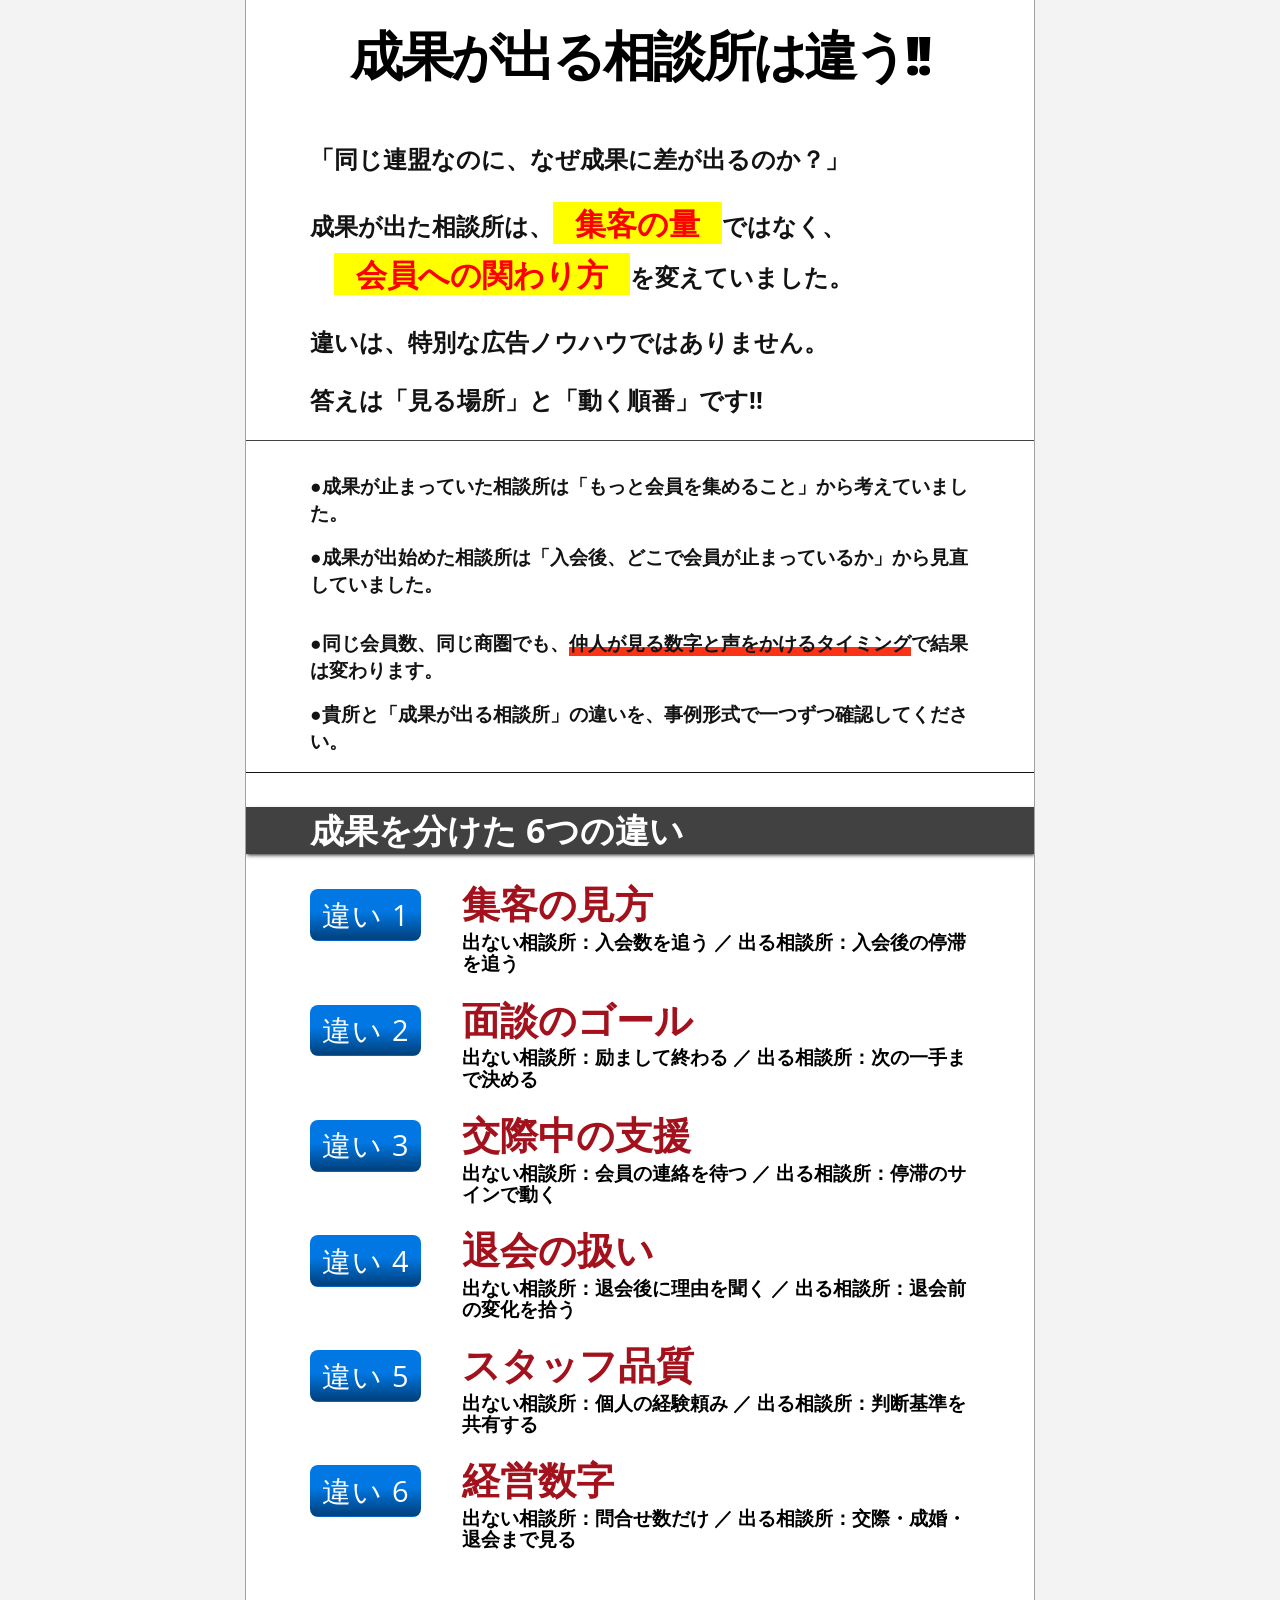
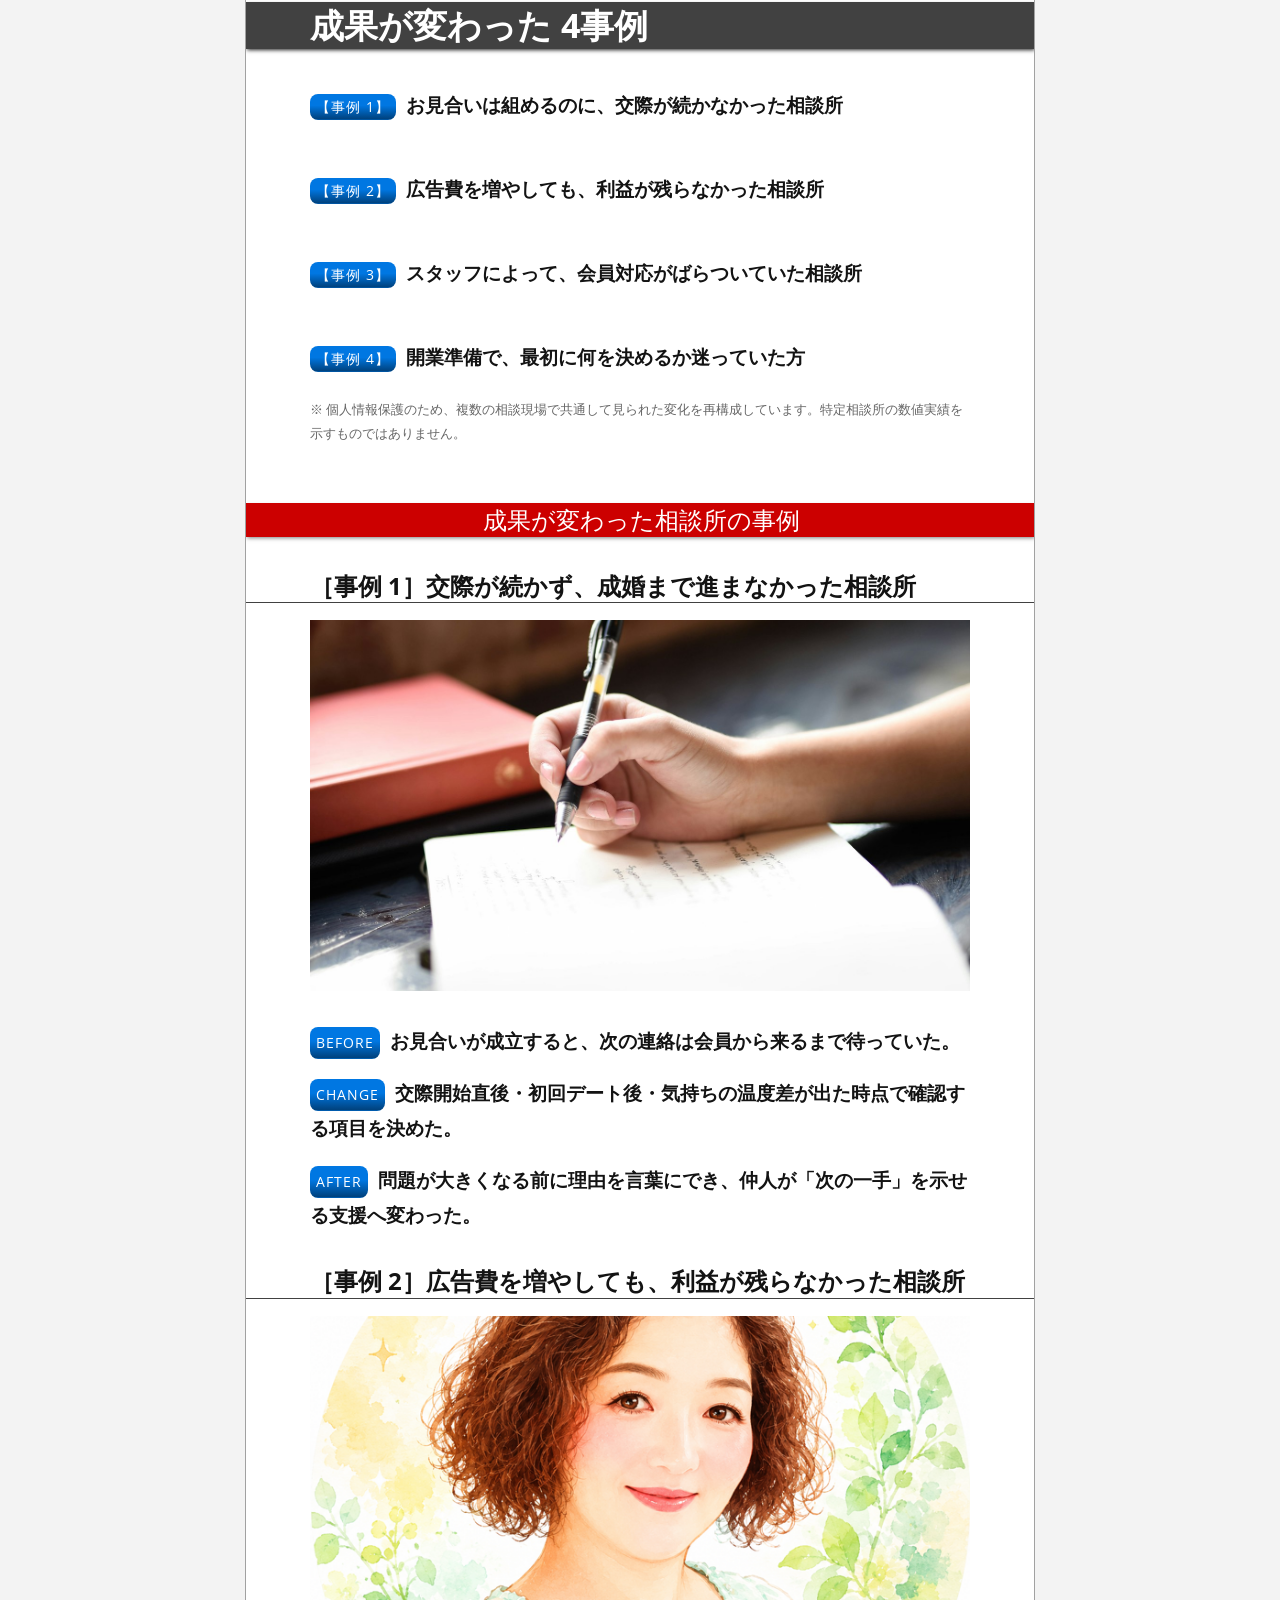
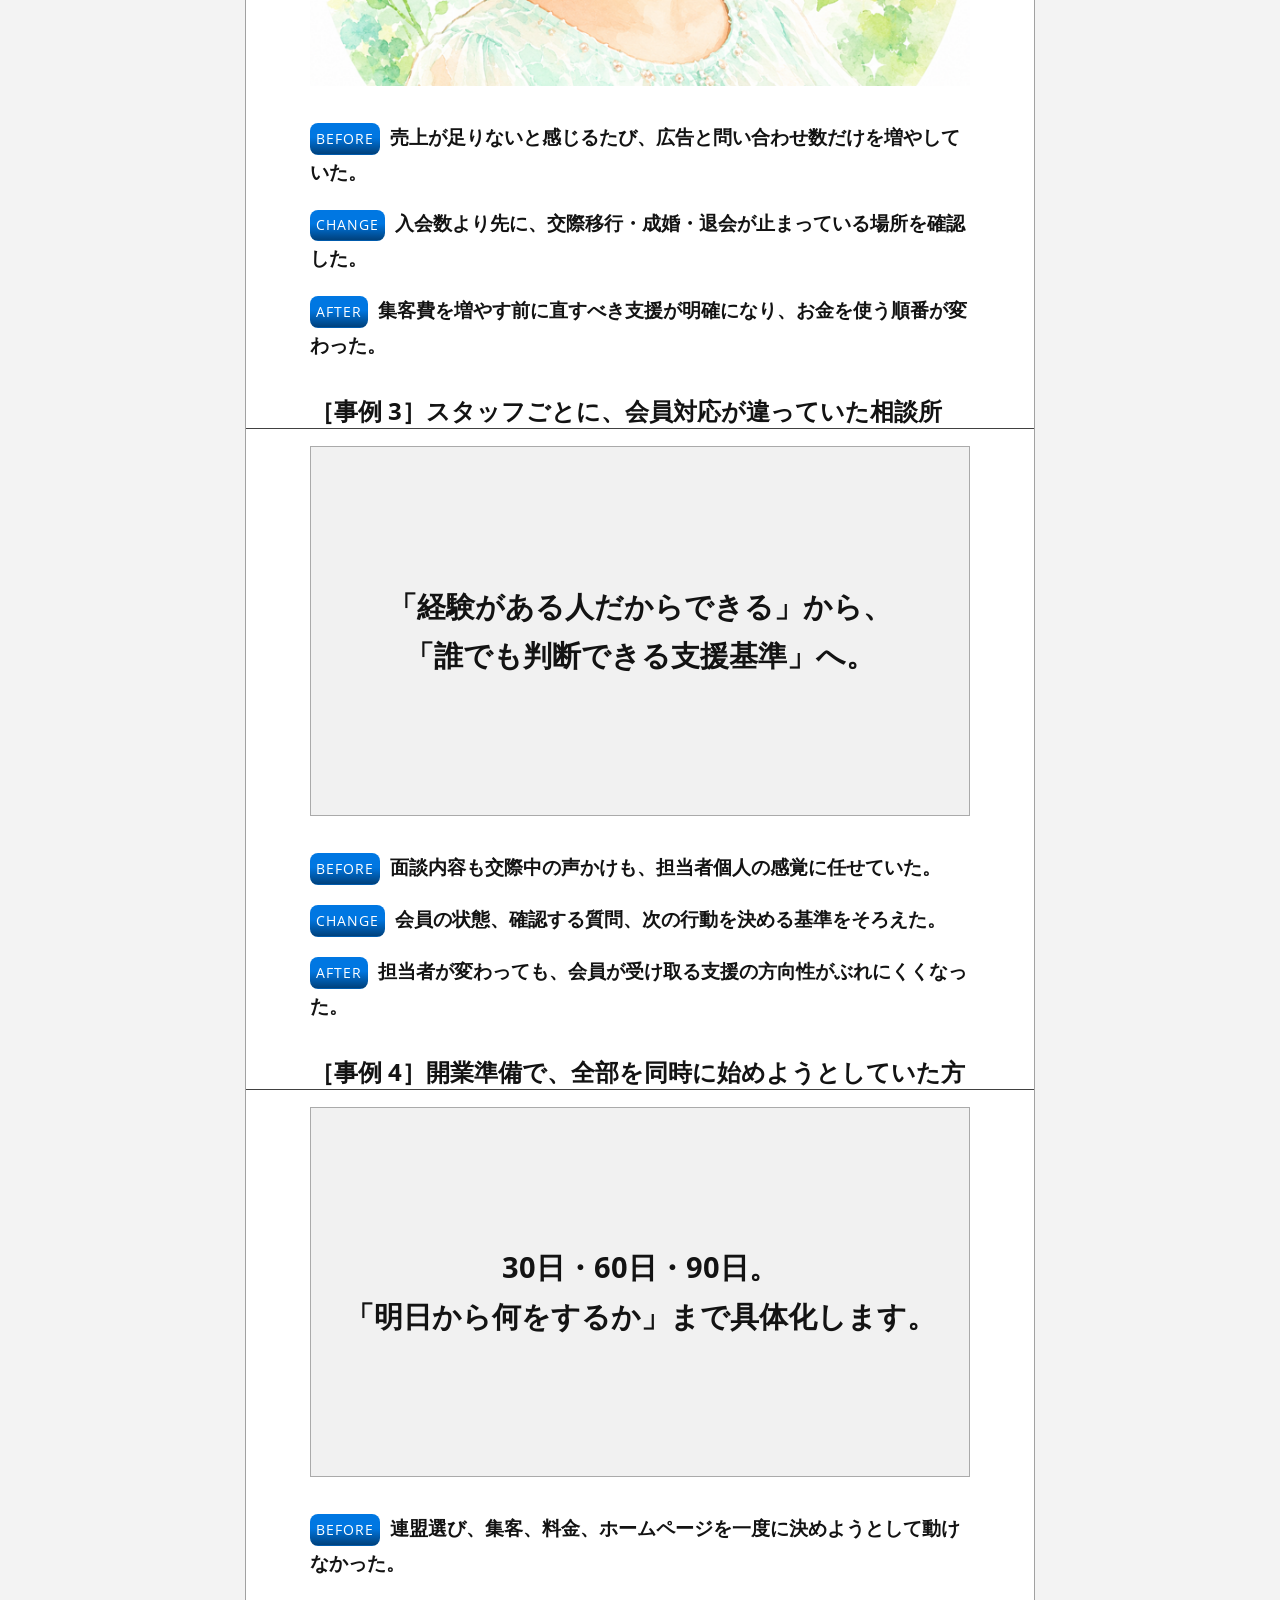
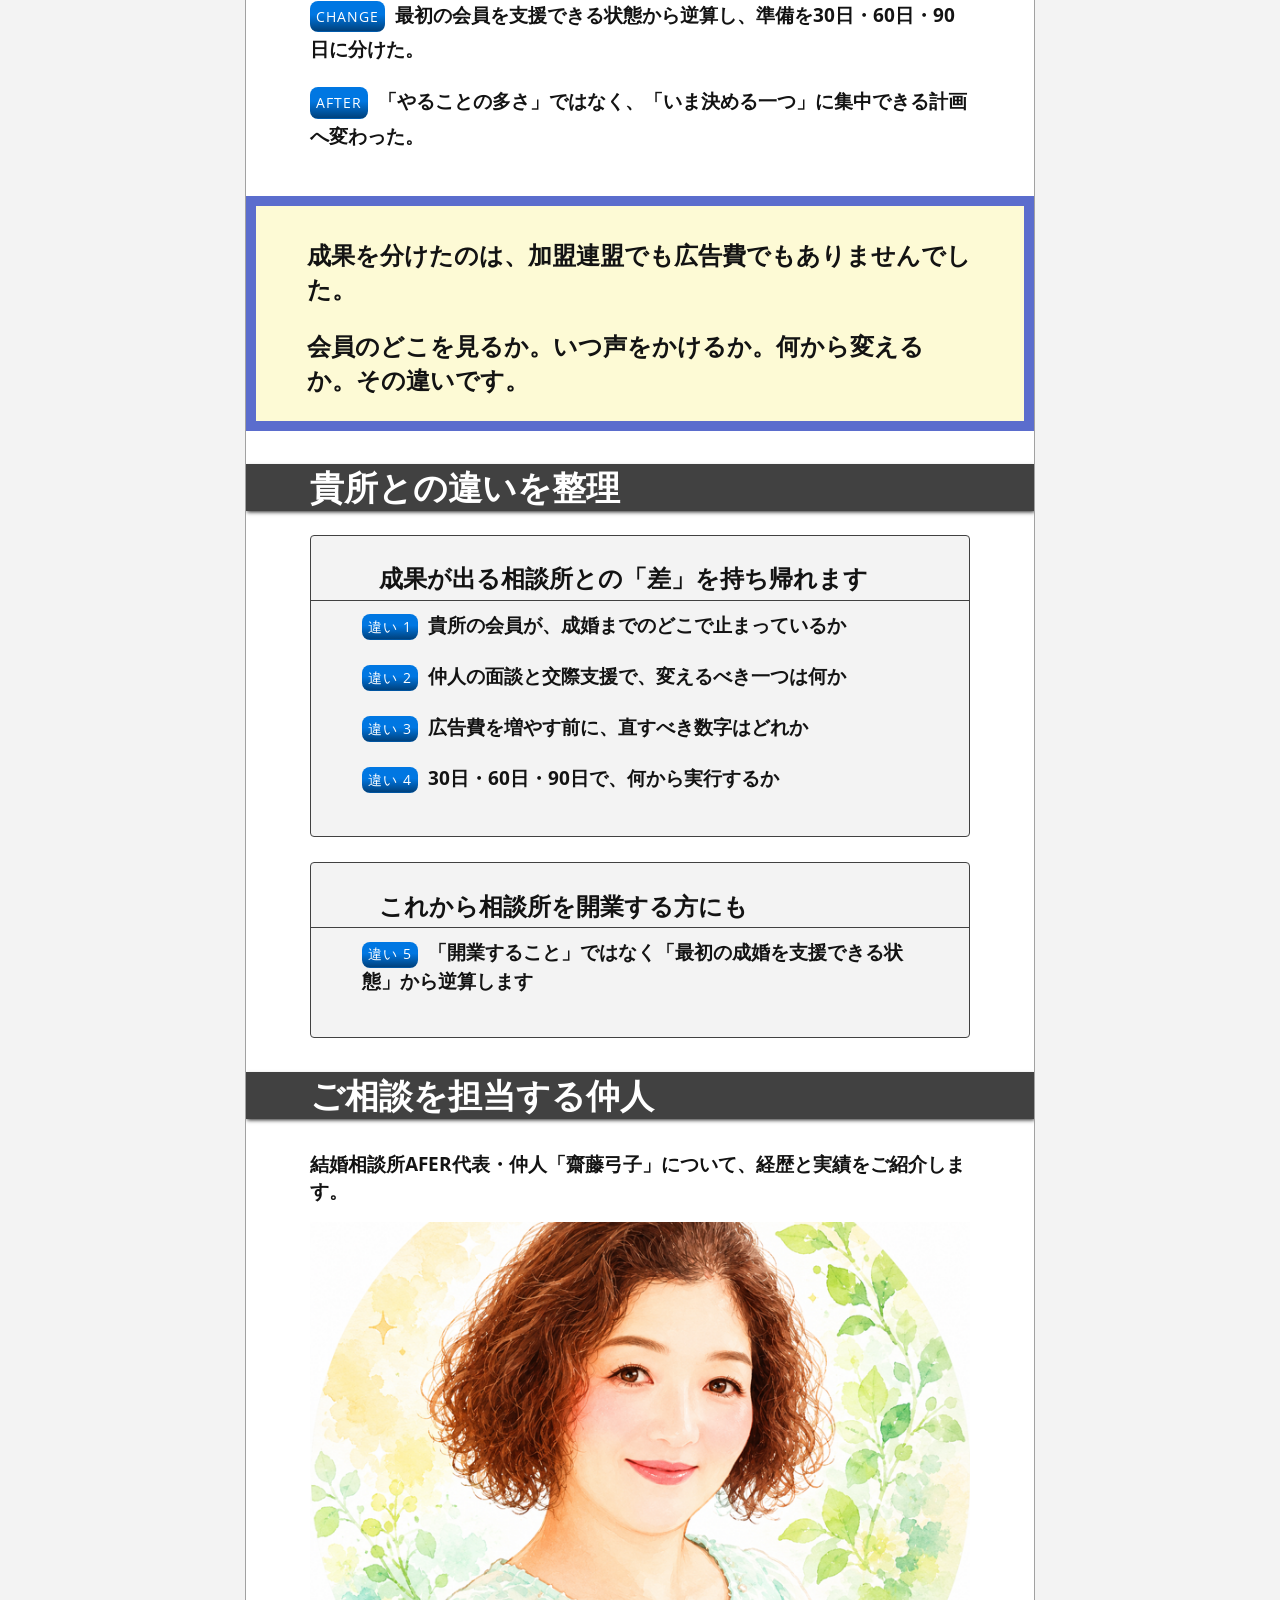
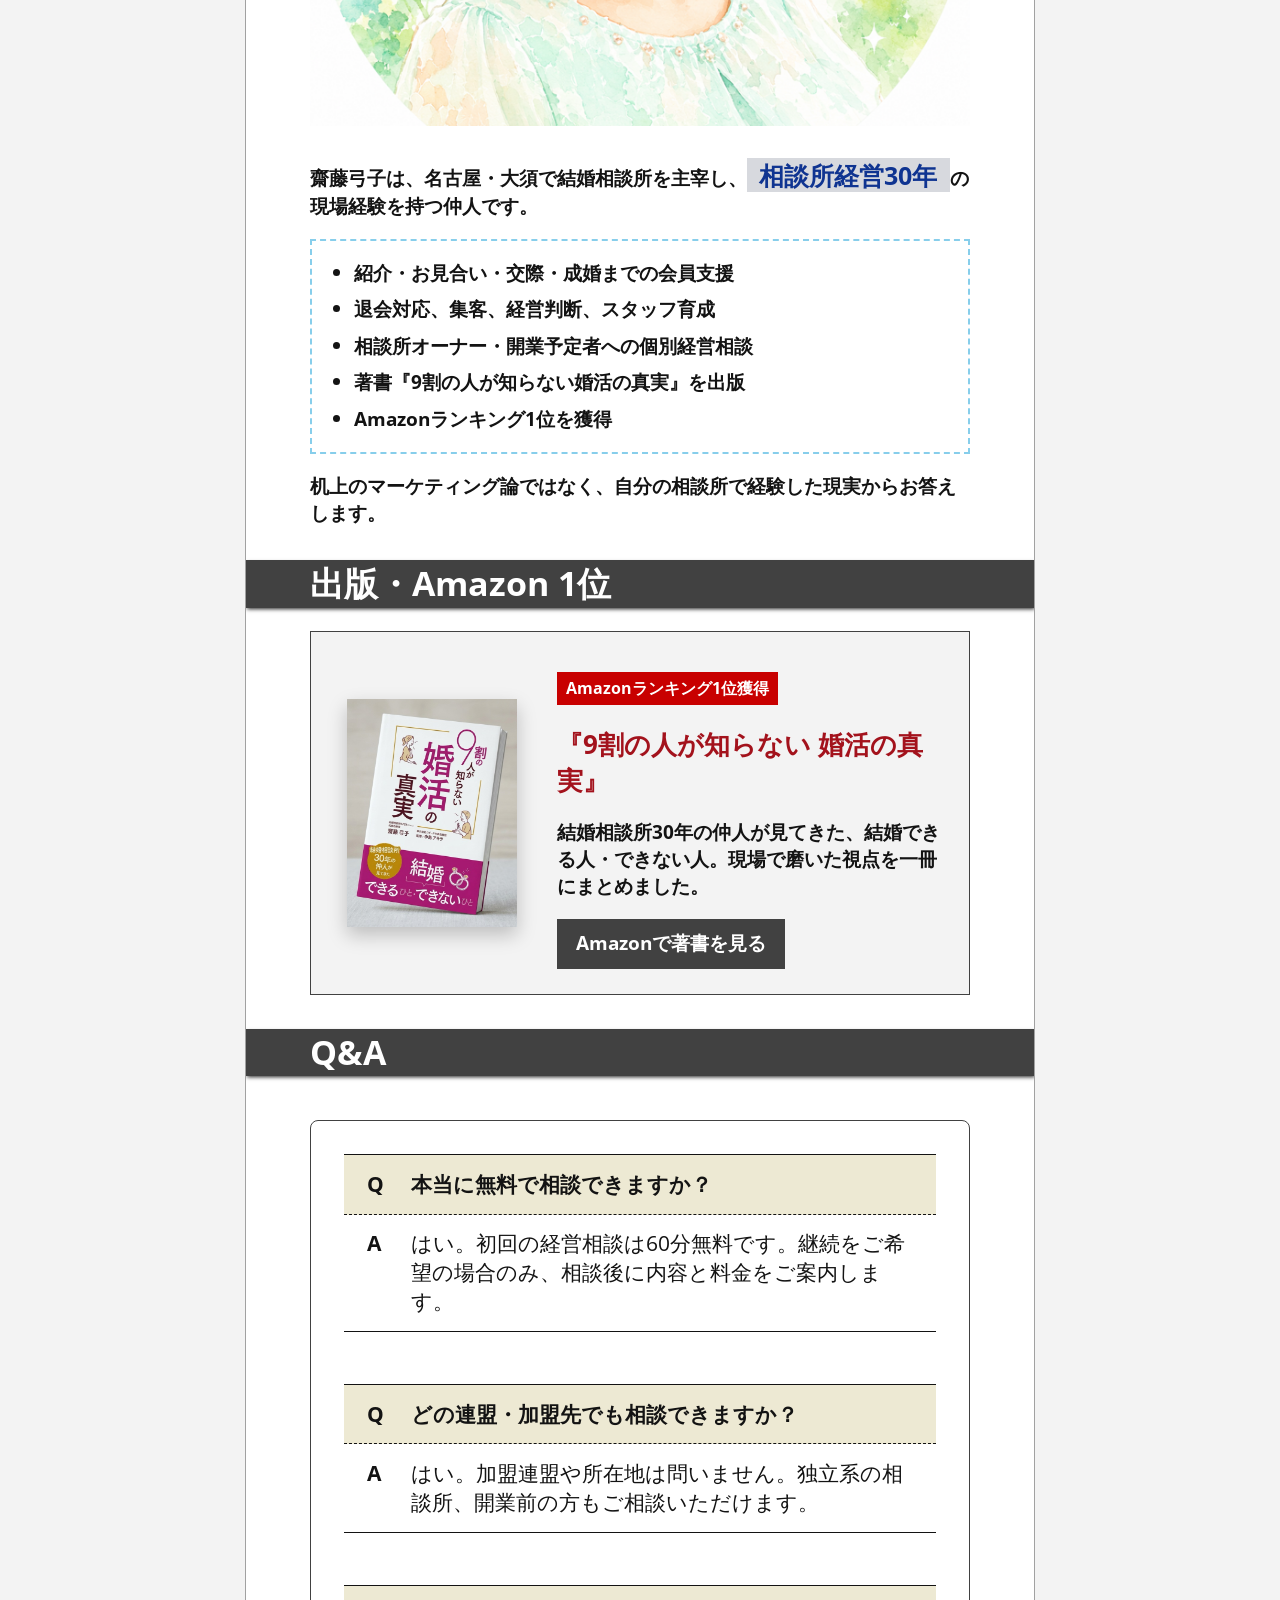
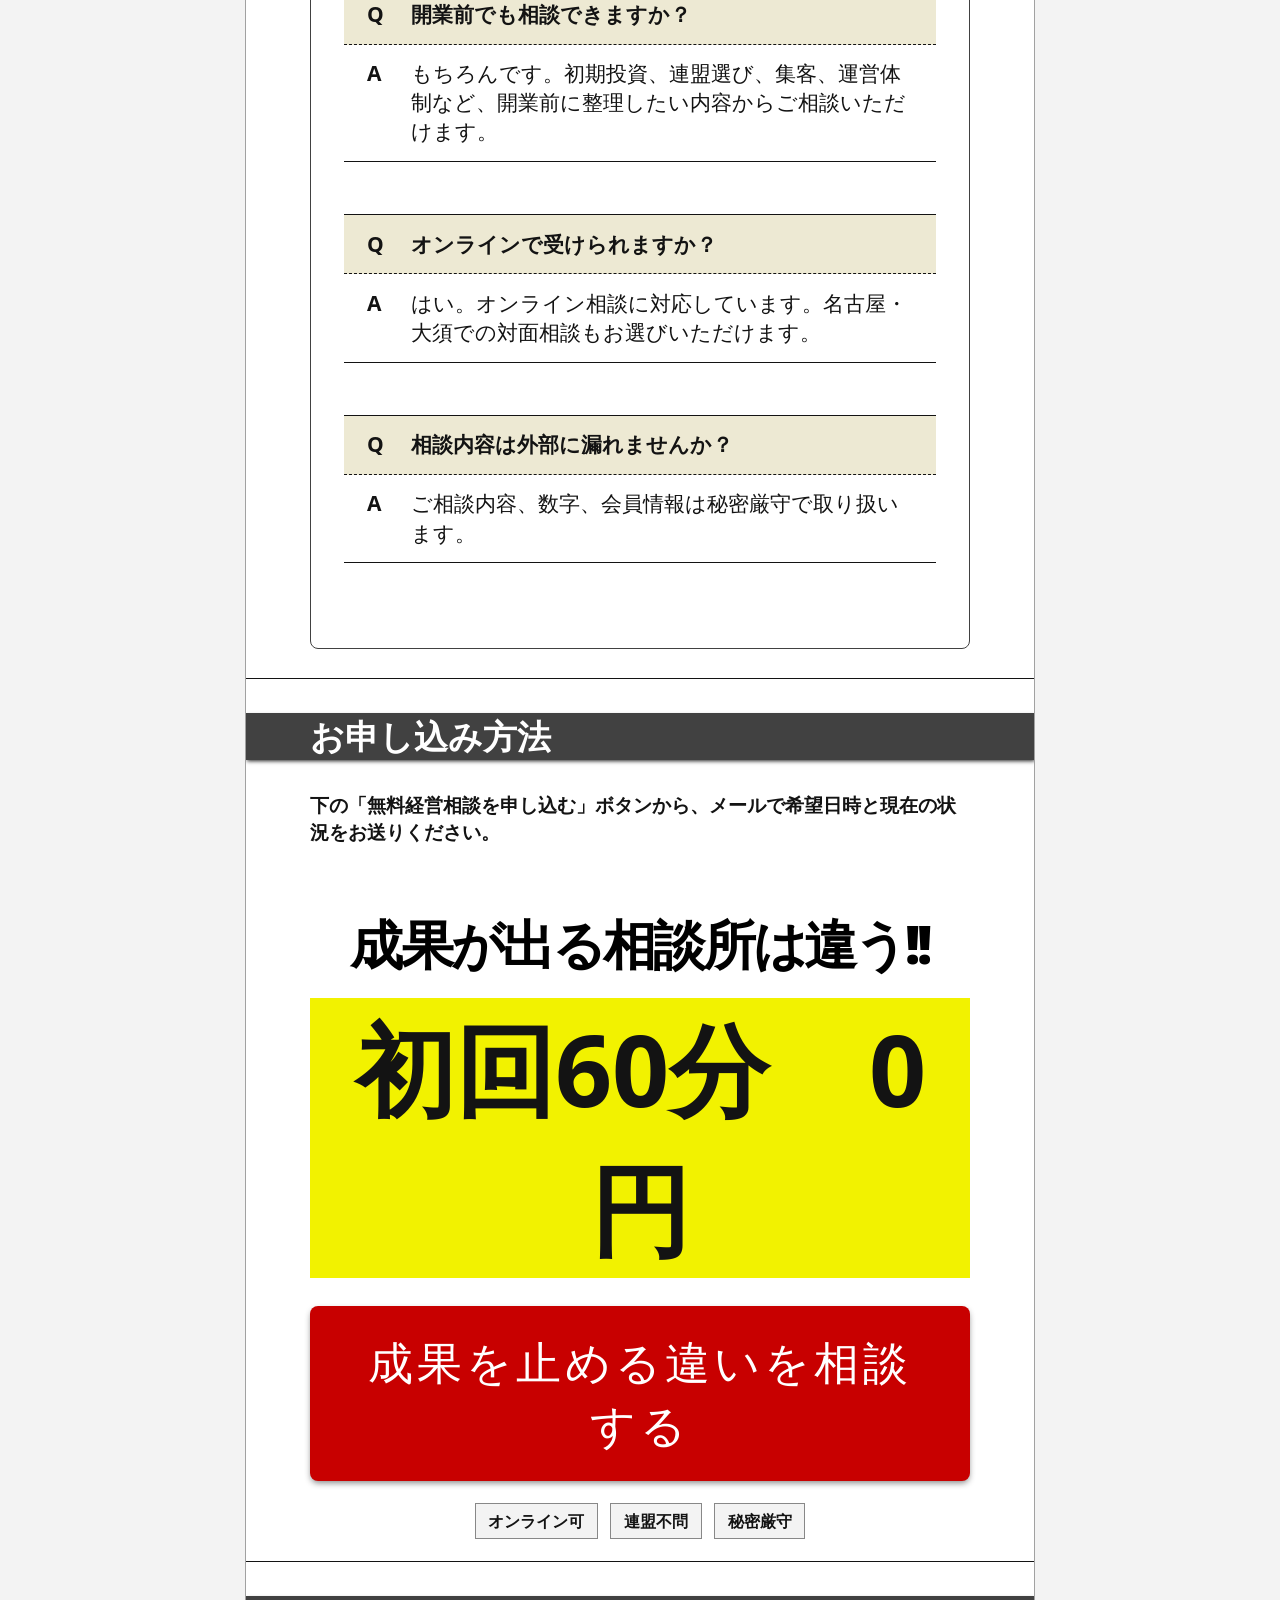
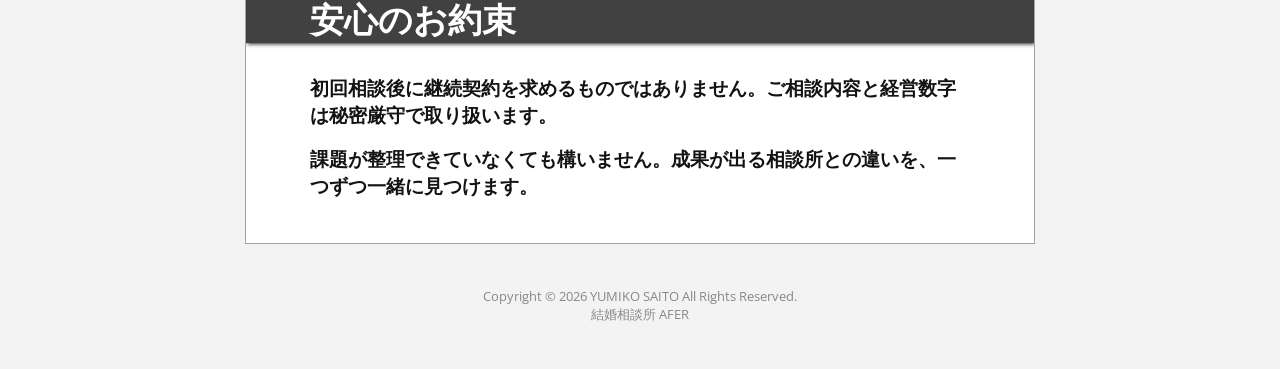
==== pattern-02-reference/index.html @ c2b9d817 "Publish Yumiko Saito LP comparison" ====
<!doctype html>
<html lang="ja">
<head>
  <meta charset="utf-8">
  <meta name="viewport" content="width=device-width,initial-scale=1">
  <meta name="robots" content="noindex,nofollow">
  <meta id="pageDescription" name="description" content="同じ連盟・同じ会員数でも、成果が出る相談所と出ない相談所は何が違うのか。相談所経営30年の仲人・齋藤弓子が、成果を分ける支援と経営の違いを60分で整理します。">
  <title>成果が出る相談所は何が違う？｜仲人 齋藤弓子 無料経営相談</title>
  <link rel="preconnect" href="https://fonts.googleapis.com">
  <link rel="preconnect" href="https://fonts.gstatic.com" crossorigin>
  <link href="https://fonts.googleapis.com/css2?family=Open+Sans:wght@400;600;700&amp;display=swap" rel="stylesheet">
  <link rel="stylesheet" href="styles.css?v=dragon-1">
</head>
<body class="frame sans-serif">
  <main class="body body-border width-790">
    <header class="topimage" aria-label="成果が出る相談所は違う">
      <span data-copy="banner">成果が出る相談所は違う!!</span>
    </header>

    <div class="wrapper">
      <h4 class="headline-block">
        <p data-copy="headline-1">「同じ連盟なのに、なぜ成果に差が出るのか？」</p>
        <p class="lh20" data-copy="headline-2">成果が出た相談所は、<span class="bbffff00 bai13">集客の量</span>ではなく、<br>　<span class="bbffff00 bai13">会員への関わり方</span>を変えていました。</p>
        <p data-copy="headline-3">違いは、特別な広告ノウハウではありません。</p>
        <p data-copy="headline-4">答えは「見る場所」と「動く順番」です!!</p>
      </h4>

      <h5 id="leadOne">
        <span>●成果が止まっていた相談所は「もっと会員を集めること」から考えていました。</span>
        <span>●成果が出始めた相談所は「入会後、どこで会員が止まっているか」から見直していました。</span>
      </h5>

      <h5 id="leadTwo">
        <span>●同じ会員数、同じ商圏でも、<emred>仲人が見る数字と声をかけるタイミング</emred>で結果は変わります。</span>
        <span>●貴所と「成果が出る相談所」の違いを、事例形式で一つずつ確認してください。</span>
      </h5>

      <hr>

      <h3 id="differenceTitle">成果を分けた 6つの違い</h3>

      <div class="otodo"><div class="kougi"><span class="hl-label">違い 1</span></div><div class="kougimei">集客の見方</div><div class="jikan">出ない相談所：入会数を追う ／ 出る相談所：入会後の停滞を追う</div></div>
      <div class="otodo"><div class="kougi"><span class="hl-label">違い 2</span></div><div class="kougimei">面談のゴール</div><div class="jikan">出ない相談所：励まして終わる ／ 出る相談所：次の一手まで決める</div></div>
      <div class="otodo"><div class="kougi"><span class="hl-label">違い 3</span></div><div class="kougimei">交際中の支援</div><div class="jikan">出ない相談所：会員の連絡を待つ ／ 出る相談所：停滞のサインで動く</div></div>
      <div class="otodo"><div class="kougi"><span class="hl-label">違い 4</span></div><div class="kougimei">退会の扱い</div><div class="jikan">出ない相談所：退会後に理由を聞く ／ 出る相談所：退会前の変化を拾う</div></div>
      <div class="otodo"><div class="kougi"><span class="hl-label">違い 5</span></div><div class="kougimei">スタッフ品質</div><div class="jikan">出ない相談所：個人の経験頼み ／ 出る相談所：判断基準を共有する</div></div>
      <div class="otodo"><div class="kougi"><span class="hl-label">違い 6</span></div><div class="kougimei">経営数字</div><div class="jikan">出ない相談所：問合せ数だけ ／ 出る相談所：交際・成婚・退会まで見る</div></div>

      <h3>成果が変わった 4事例</h3>
      <h5><span class="hl-label">【事例 1】</span>お見合いは組めるのに、交際が続かなかった相談所</h5>
      <h5><span class="hl-label">【事例 2】</span>広告費を増やしても、利益が残らなかった相談所</h5>
      <h5><span class="hl-label">【事例 3】</span>スタッフによって、会員対応がばらついていた相談所</h5>
      <h5><span class="hl-label">【事例 4】</span>開業準備で、最初に何を決めるか迷っていた方</h5>
      <p class="case-disclaimer">※ 個人情報保護のため、複数の相談現場で共通して見られた変化を再構成しています。特定相談所の数値実績を示すものではありません。</p>

      <br><br>
      <div class="sub fs-h4 bgc00">成果が変わった相談所の事例</div>

      <h4>［事例 1］交際が続かず、成婚まで進まなかった相談所</h4>
      <div class="c slide-frame"><img src="assets/note-writing.jpg" alt="成婚までの流れを整理するイメージ" width="764" height="429"></div>
      <h5 class="case-story"><span><span class="hl-label">BEFORE</span>お見合いが成立すると、次の連絡は会員から来るまで待っていた。</span><span><span class="hl-label">CHANGE</span>交際開始直後・初回デート後・気持ちの温度差が出た時点で確認する項目を決めた。</span><span><span class="hl-label">AFTER</span>問題が大きくなる前に理由を言葉にでき、仲人が「次の一手」を示せる支援へ変わった。</span></h5>

      <h4>［事例 2］広告費を増やしても、利益が残らなかった相談所</h4>
      <div class="c slide-frame"><img src="assets/yumiko-portrait.png" alt="仲人 齋藤弓子" width="764" height="429" loading="lazy"></div>
      <h5 class="case-story"><span><span class="hl-label">BEFORE</span>売上が足りないと感じるたび、広告と問い合わせ数だけを増やしていた。</span><span><span class="hl-label">CHANGE</span>入会数より先に、交際移行・成婚・退会が止まっている場所を確認した。</span><span><span class="hl-label">AFTER</span>集客費を増やす前に直すべき支援が明確になり、お金を使う順番が変わった。</span></h5>

      <h4>［事例 3］スタッフごとに、会員対応が違っていた相談所</h4>
      <div class="c slide-placeholder"><b>「経験がある人だからできる」から、<br>「誰でも判断できる支援基準」へ。</b></div>
      <h5 class="case-story"><span><span class="hl-label">BEFORE</span>面談内容も交際中の声かけも、担当者個人の感覚に任せていた。</span><span><span class="hl-label">CHANGE</span>会員の状態、確認する質問、次の行動を決める基準をそろえた。</span><span><span class="hl-label">AFTER</span>担当者が変わっても、会員が受け取る支援の方向性がぶれにくくなった。</span></h5>

      <h4>［事例 4］開業準備で、全部を同時に始めようとしていた方</h4>
      <div class="c slide-placeholder"><b>30日・60日・90日。<br>「明日から何をするか」まで具体化します。</b></div>
      <h5 class="case-story"><span><span class="hl-label">BEFORE</span>連盟選び、集客、料金、ホームページを一度に決めようとして動けなかった。</span><span><span class="hl-label">CHANGE</span>最初の会員を支援できる状態から逆算し、準備を30日・60日・90日に分けた。</span><span><span class="hl-label">AFTER</span>「やることの多さ」ではなく、「いま決める一つ」に集中できる計画へ変わった。</span></h5>
    </div>

    <div class="doudesu">
      <h4>
        <span data-copy="closing-1">成果を分けたのは、加盟連盟でも広告費でもありませんでした。</span>
        <span data-copy="closing-2">会員のどこを見るか。いつ声をかけるか。何から変えるか。その違いです。</span>
      </h4>
    </div>

    <div class="wrapper">
      <h3>貴所との違いを整理</h3>

      <div class="box">
        <h4>成果が出る相談所との「差」を持ち帰れます</h4>
        <h5><span><span class="hl-label">違い 1</span>貴所の会員が、成婚までのどこで止まっているか</span></h5>
        <h5><span><span class="hl-label">違い 2</span>仲人の面談と交際支援で、変えるべき一つは何か</span></h5>
        <h5><span><span class="hl-label">違い 3</span>広告費を増やす前に、直すべき数字はどれか</span></h5>
        <h5><span><span class="hl-label">違い 4</span>30日・60日・90日で、何から実行するか</span></h5>
      </div>

      <div class="box">
        <h4>これから相談所を開業する方にも</h4>
        <h5><span><span class="hl-label">違い 5</span>「開業すること」ではなく「最初の成婚を支援できる状態」から逆算します</span></h5>
      </div>

      <h3>ご相談を担当する仲人</h3>
      <h5>
        <span>結婚相談所AFER代表・仲人「齋藤弓子」について、経歴と実績をご紹介します。</span>
      </h5>

      <div class="c profile-media"><img src="assets/yumiko-portrait.png" alt="結婚相談所AFER代表 仲人 齋藤弓子" width="841" height="642" loading="lazy"></div>

      <h5>
        <span>齋藤弓子は、名古屋・大須で結婚相談所を主宰し、<span class="bb0f3491 bai13">相談所経営30年</span>の現場経験を持つ仲人です。</span>
        <ul class="koushiwaku">
          <li>紹介・お見合い・交際・成婚までの会員支援</li>
          <li>退会対応、集客、経営判断、スタッフ育成</li>
          <li>相談所オーナー・開業予定者への個別経営相談</li>
          <li>著書『9割の人が知らない婚活の真実』を出版</li>
          <li>Amazonランキング1位を獲得</li>
        </ul>
        <span>机上のマーケティング論ではなく、自分の相談所で経験した現実からお答えします。</span>
      </h5>

      <h3>出版・Amazon 1位</h3>
      <div class="publication">
        <img src="assets/book-cover.jpg" alt="9割の人が知らない婚活の真実 書影" width="567" height="760" loading="lazy">
        <h5>
          <span class="publication-rank">Amazonランキング1位獲得</span>
          <b>『9割の人が知らない 婚活の真実』</b>
          <span>結婚相談所30年の仲人が見てきた、結婚できる人・できない人。現場で磨いた視点を一冊にまとめました。</span>
          <a href="https://amzn.asia/d/01sySedo" target="_blank" rel="noopener noreferrer">Amazonで著書を見る</a>
        </h5>
      </div>

      <h3>Q&amp;A</h3>
      <div class="qa bai13">
        <dl>
          <dt>本当に無料で相談できますか？</dt>
          <dd>はい。初回の経営相談は60分無料です。継続をご希望の場合のみ、相談後に内容と料金をご案内します。</dd>
          <dt>どの連盟・加盟先でも相談できますか？</dt>
          <dd>はい。加盟連盟や所在地は問いません。独立系の相談所、開業前の方もご相談いただけます。</dd>
          <dt>開業前でも相談できますか？</dt>
          <dd>もちろんです。初期投資、連盟選び、集客、運営体制など、開業前に整理したい内容からご相談いただけます。</dd>
          <dt>オンラインで受けられますか？</dt>
          <dd>はい。オンライン相談に対応しています。名古屋・大須での対面相談もお選びいただけます。</dd>
          <dt>相談内容は外部に漏れませんか？</dt>
          <dd>ご相談内容、数字、会員情報は秘密厳守で取り扱います。</dd>
        </dl>
      </div>

      <hr>
      <h3>お申し込み方法</h3>
      <h5><span>下の「無料経営相談を申し込む」ボタンから、メールで希望日時と現在の状況をお送りください。</span></h5>
    </div>

    <header class="topimage repeat" aria-hidden="true"><span data-copy="banner">成果が出る相談所は違う!!</span></header>

    <div class="wrapper application-area">
      <h1><span class="nedan">初回60分　0円</span></h1>
      <div class="subscribe-btn bound-animate">
        <a id="mainCta" href="mailto:t3.5ty6@gmail.com?subject=%E3%80%90%E7%84%A1%E6%96%99%E7%B5%8C%E5%96%B6%E7%9B%B8%E8%AB%87%E3%80%91%E7%94%B3%E3%81%97%E8%BE%BC%E3%81%BF">成果を止める違いを相談する</a>
      </div>
      <div class="c trust-row"><span>オンライン可</span><span>連盟不問</span><span>秘密厳守</span></div>
      <hr>
      <h3>安心のお約束</h3>
      <h5>
        <span>初回相談後に継続契約を求めるものではありません。ご相談内容と経営数字は秘密厳守で取り扱います。</span>
        <span>課題が整理できていなくても構いません。成果が出る相談所との違いを、一つずつ一緒に見つけます。</span>
      </h5>
    </div>
  </main>

  <footer class="footer">
    <span>Copyright © <span id="year"></span> YUMIKO SAITO All Rights Reserved.</span><br>
    <span>結婚相談所 AFER</span>
  </footer>
  <script src="script.js?v=angles-2"></script>
</body>
</html>
---- pattern-02-reference/styles.css ----
*{box-sizing:border-box}html{scroll-behavior:smooth}body{margin:0;color:#131313;background:#f3f3f3;font-family:Avenir,"Open Sans","Helvetica Neue",Helvetica,Arial,Verdana,Roboto,"Yu Gothic",YuGothic,Meiryo,sans-serif;line-height:1.4;-webkit-font-smoothing:antialiased}img{max-width:100%;height:auto;display:block}a{color:inherit;text-decoration:none}.c{text-align:center}.frame .body{background:#fff}.body{width:100%;margin:0 auto 1.6em;padding:0;line-height:1.4}.body-border{border:solid #a1a1a1;border-width:0 1px 1px}.wrapper{overflow:hidden;margin-bottom:1.6em;padding:0}.wrapper .wrapper{margin-top:1.6em;padding-top:1.6em}
.topimage{width:100%;aspect-ratio:790/110;display:grid;place-items:center;overflow:hidden;background:#fff}.topimage span{display:block;color:#000;font-size:clamp(24px,4.15vw,60px);font-weight:800;line-height:1;letter-spacing:-.055em;white-space:nowrap}.topimage.repeat{margin-top:10px}
h1{font-size:2.5em;margin:0 0 .7em}h2{font-size:2.1em;margin-bottom:.7em;color:#a3121c}h3{font-size:1.8em;line-height:1.4;margin:1em 0 .7em;padding:0 .5em;color:#fff;background:#414141;box-shadow:0 2px 4px -1px #222}h4{font-size:1.3em;margin:1.33em 0 .7em;padding:0 .8em;border-bottom:1px solid #414141}h5{font-size:1.15em;margin:1.67em 0 .7em}h5>span{display:block;margin:.9em 0}.sub{font-size:2.5em;margin-bottom:.7em;text-align:center}.fs-h4{font-size:1.3em}.bgc00{padding:0 .7em;color:#fff;background:#c00;box-shadow:0 2px 4px -1px rgba(0,0,0,.5)}hr{height:1px;border:0;border-bottom:1px solid #131313}.body hr{width:110%;margin-left:-5%}strong{font-weight:bold;color:#a3121c}em{background:linear-gradient(to bottom,transparent 55%,#ff6 45%);font-style:normal}emred{background:linear-gradient(to bottom,transparent 65%,#fa3316 65%);font-style:normal}
.headline-block>p{display:block}.bbffff00{padding:0 .7em;color:#f00;background:#ff0}.bb0f3491{padding:0 .5em;color:#0f3491;background:#d7d9de}.bai13{font-size:1.3em}.lh20{line-height:2em}
.hl-label{font-size:.75em;font-weight:400;display:inline-block;margin-right:.7em;padding:.2em .4em;user-select:none;letter-spacing:1px;color:#fff;border-radius:8px;background:linear-gradient(to bottom,#0077e2 44%,#00417c 97%,#0077e2 100%)}
.otodo{font-size:2.4em;color:#a3121c;font-weight:bold;border:0;display:grid;grid-template-columns:23% 1fr}.kougi{grid-column:1;grid-row:1/3;margin-top:.2em}.kougimei{grid-column:2;grid-row:1}.jikan{font-size:.5em;color:#000;line-height:1.1;grid-column:2;grid-row:2;margin-bottom:1em}
.slide-frame,.slide-placeholder{width:100%;aspect-ratio:764/429;margin-bottom:2.1em;overflow:hidden;background:#ededed}.slide-frame img{width:100%;height:100%;object-fit:cover}.slide-frame.contain img{padding:24px;object-fit:contain;background:#f2f2f2}.slide-placeholder{padding:30px;display:grid;place-items:center;border:1px solid #aaa;background:#f1f1f1}.slide-placeholder b{font-size:1.8em;line-height:1.7}.doudesu{overflow:hidden;width:100%;margin-bottom:0;padding:0 2em;background:#fdfad5;border:solid #5b6dcd 10px}.doudesu h4{border-bottom:0}.doudesu h4 span{display:block;margin:1em 0}
.case-story{line-height:1.8}.case-disclaimer{color:#666;font-size:.82em;line-height:1.8}
.box{overflow:hidden;margin-bottom:1.6em;padding:1.6em;border:1px solid #414141;border-radius:4px;background:#f3f3f3}.box h4{width:calc(100% + 44px);margin:0 0 -.5em -22px;padding:0 38px .2em}.box h5{margin-top:1.2em}.profile-media{width:100%;aspect-ratio:841/642;overflow:hidden}.profile-media img{width:100%;height:100%;object-fit:cover}.koushiwaku{padding:1em 1em 1em 2.2em;border:2px skyblue dashed}.koushiwaku li+li{margin-top:.5em}
.publication{padding:1.6em;display:grid;grid-template-columns:190px 1fr;gap:30px;align-items:center;border:1px solid #414141;background:#f3f3f3}.publication>img{width:170px;margin:auto;box-shadow:0 8px 18px rgba(0,0,0,.22)}.publication h5{margin:0}.publication h5>*{display:block}.publication-rank{width:max-content;padding:.35em .6em;color:#fff;background:#c80000;font-size:.82em;font-weight:700}.publication b{margin:.8em 0;font-size:1.35em;color:#a3121c}.publication a{width:max-content;margin-top:1em;padding:.6em 1em;color:#fff;background:#414141;font-weight:700}
.qa{overflow:hidden}.qa dl{padding:1.6em;border:1px solid #414141;border-radius:8px}.qa dt{font-weight:bold;position:relative;padding:.7em 1em .7em 3.2em;border-top:1px solid;border-bottom:1px dashed;background:#ede9d3}.qa dt:before{font-weight:bold;position:absolute;left:1.1em;content:"Q"}.qa dd{position:relative;margin:0 0 2.5em;padding:.7em 1em .7em 3.2em;border-bottom:1px solid}.qa dd:before{font-weight:bold;position:absolute;left:1.1em;content:"A"}
.nedan{display:block;margin:0;font-size:2.5em;background:#f2f200;text-align:center}.subscribe-btn{font-size:2.4em;margin-bottom:.5em;text-align:center;letter-spacing:4px;color:#fff;border-radius:8px;background:#c80000;box-shadow:0 3px 6px -1px #888}.subscribe-btn a{display:block;padding:.55em .89em}.trust-row{display:flex;justify-content:center;gap:12px;margin:1.4em 0}.trust-row span{padding:.35em .8em;border:1px solid #888;background:#f3f3f3;font-weight:700}.footer{padding:1.5em 0 3.5em;color:#888;background:#f3f3f3;text-align:center;font-size:.8em}
@media screen and (min-width:760px){.body.width-790{width:790px;padding:0}.body.width-790 .wrapper{padding:0 4em}.body.width-790 h3{font-size:2.1em;width:790px;margin-left:-64px;padding:0 64px}.body.width-790 h4,.body.width-790 .fs-h4{font-size:1.5em}.body.width-790 h5{font-size:1.2em}.body.width-790 .wrapper>h4,.body.width-790 .wrapper>.border,.body.width-790 .wrapper>hr,.body.width-790 [class*="bg"]{width:790px;margin-left:-64px;padding-right:64px;padding-left:64px}.body.width-790 .box{padding:1.6em 3.2em}.body.width-790 .box h4{width:855px;margin-left:-51px;padding-right:68px;padding-left:68px}.body.width-790 .subscribe-btn{font-size:2.8em}}
@media screen and (min-width:960px){.body{font-size:16px}}
@media screen and (max-width:759px){.frame .body.width-790{border-width:0 0 1px}.wrapper>.box,.wrapper>.qa,.wrapper>*:not(h3):not([class*="bg"]):not(h4):not(.border):not(hr){margin-right:14px;margin-left:14px}.topimage span{font-size:7vw}.headline-block{padding-right:.8em!important;padding-left:.8em!important}.otodo{font-size:clamp(1.25em,6.2vw,2em);grid-template-columns:29% 1fr}.kougi .hl-label{font-size:.56em}.jikan{font-size:.5em}.slide-frame,.slide-placeholder{margin-right:14px!important;margin-left:14px!important;width:calc(100% - 28px)}.slide-placeholder{padding:18px}.slide-placeholder b{font-size:1.15em}.doudesu{padding:0 1em;border-width:7px}.publication{grid-template-columns:105px 1fr;gap:16px;padding:1em}.publication>img{width:95px}.publication b{font-size:1.05em}.publication h5{font-size:.9em}.qa dl{padding:.7em}.qa dt,.qa dd{padding-left:2.6em}.qa dt:before,.qa dd:before{left:.8em}.nedan{font-size:1.7em}.subscribe-btn{font-size:1.25em}.trust-row{gap:5px}.trust-row span{padding:.3em .5em;font-size:.75em}}
@media screen and (max-width:414px){.sub{font-size:1.5em}}
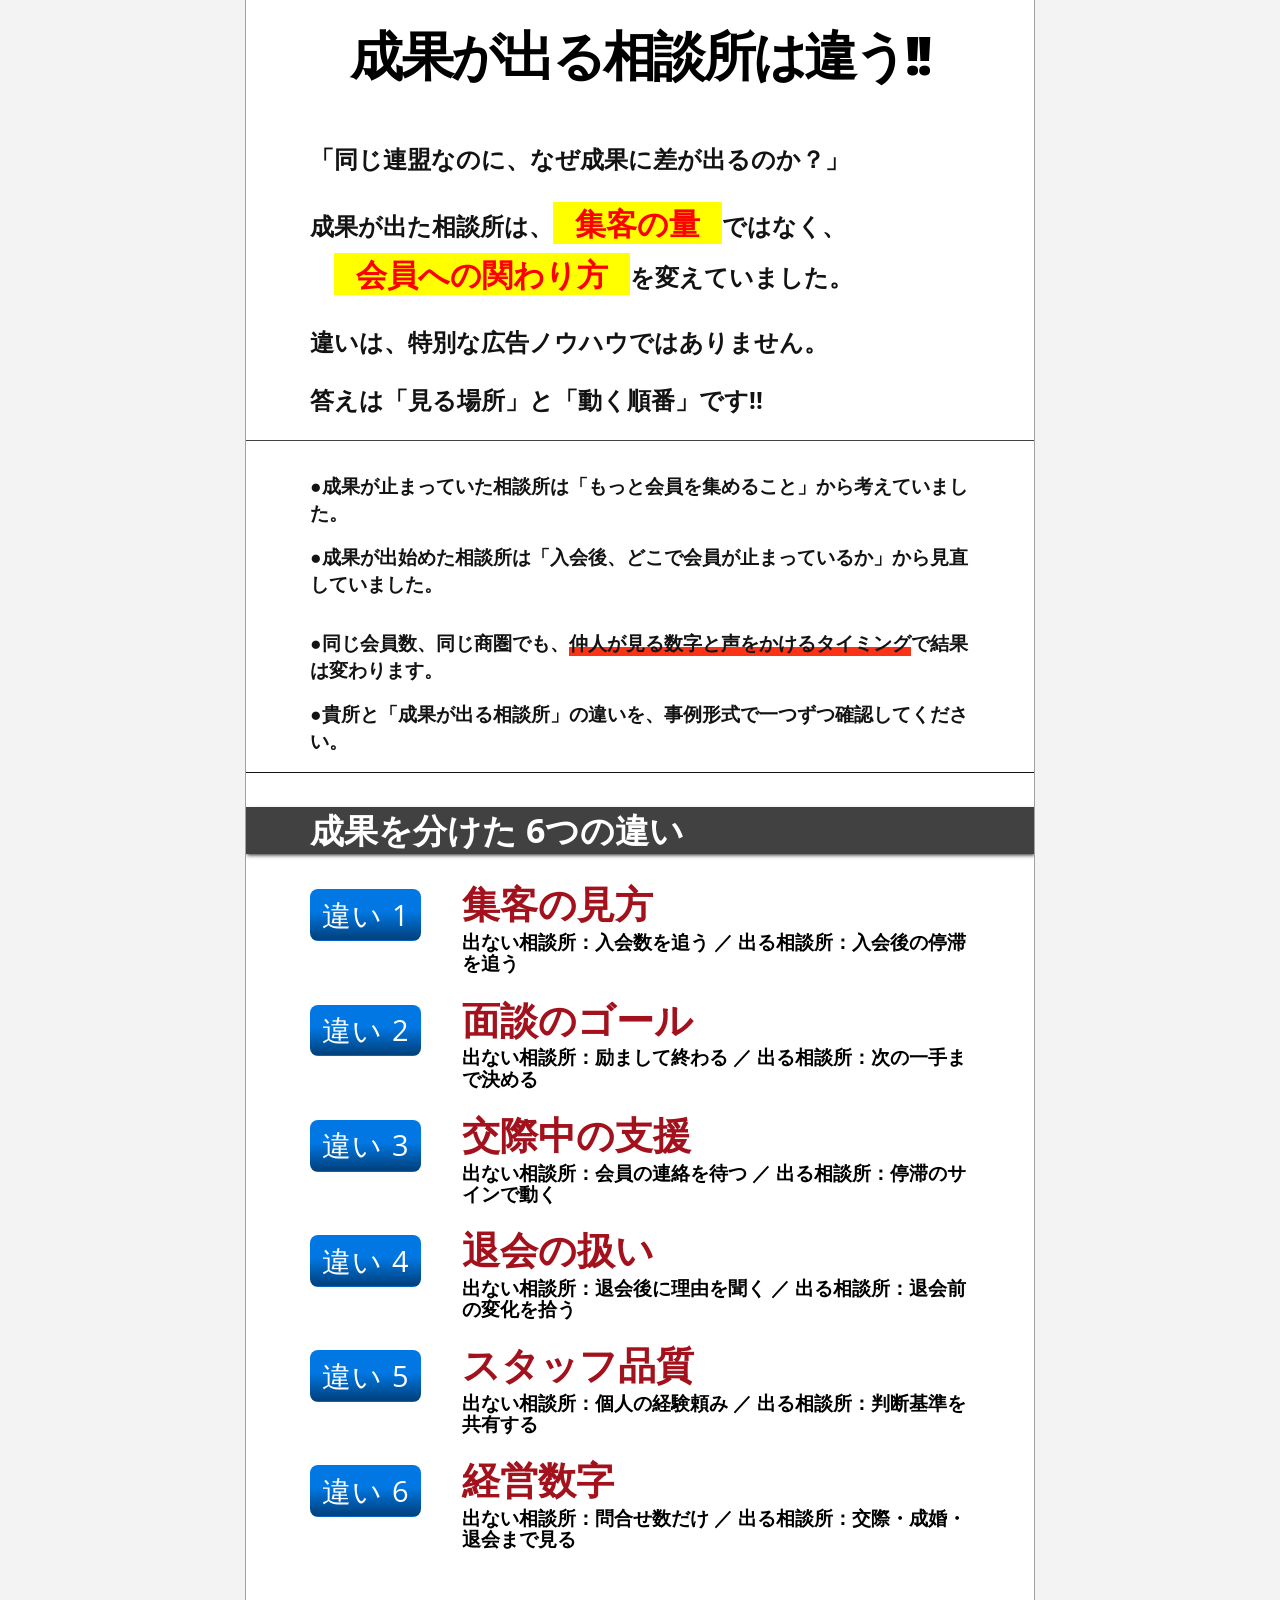
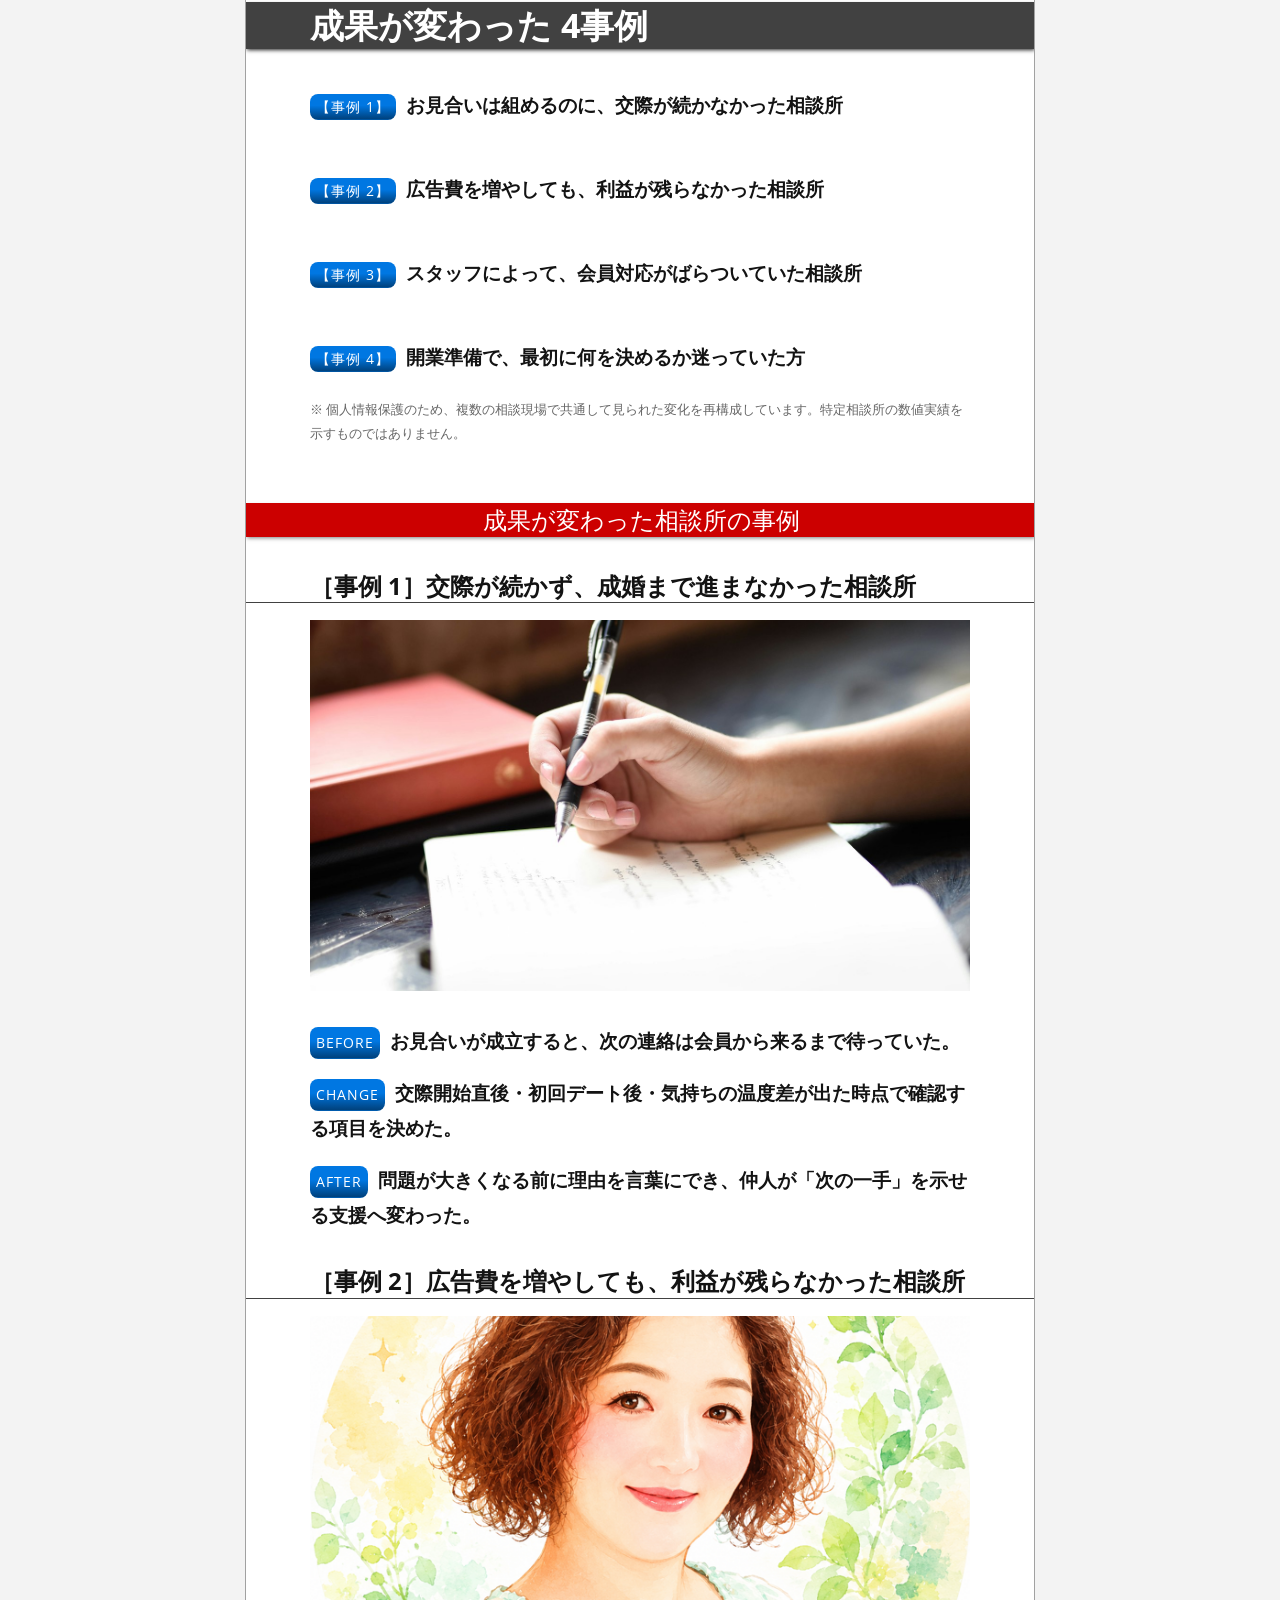
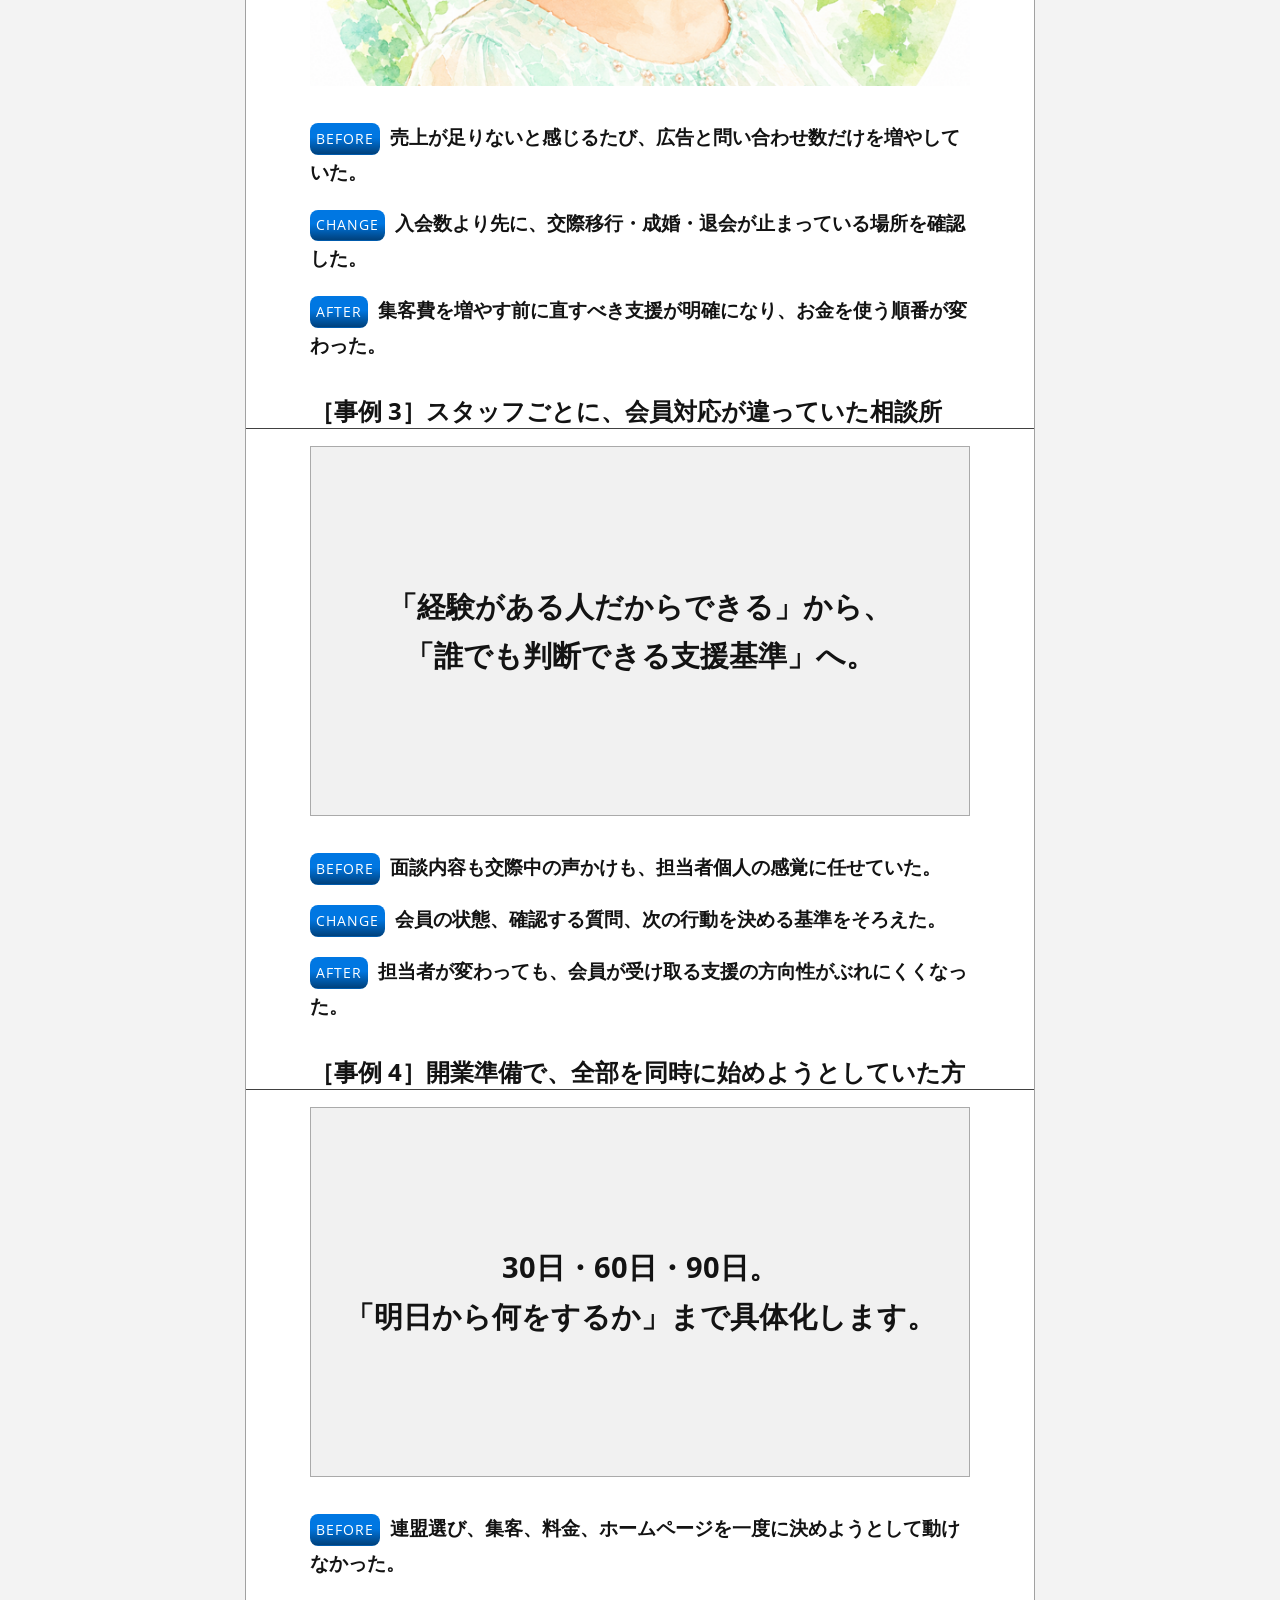
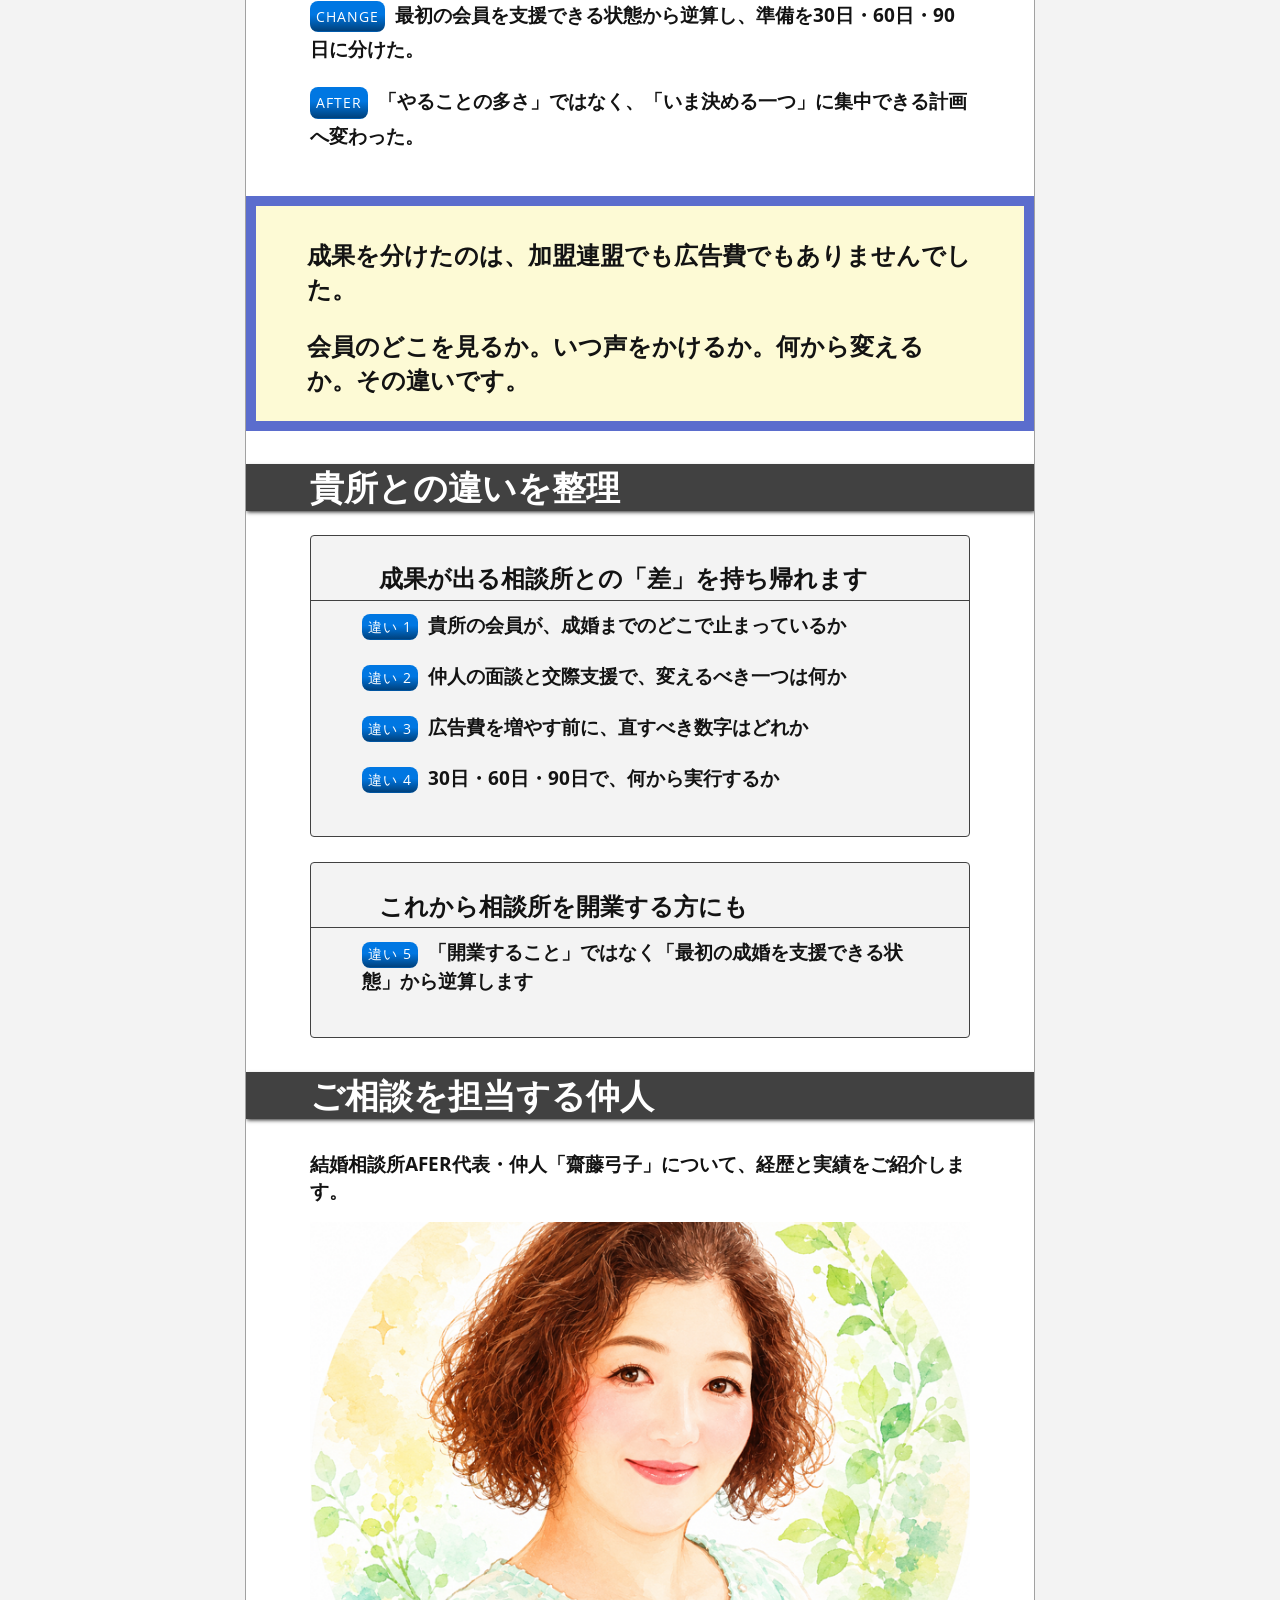
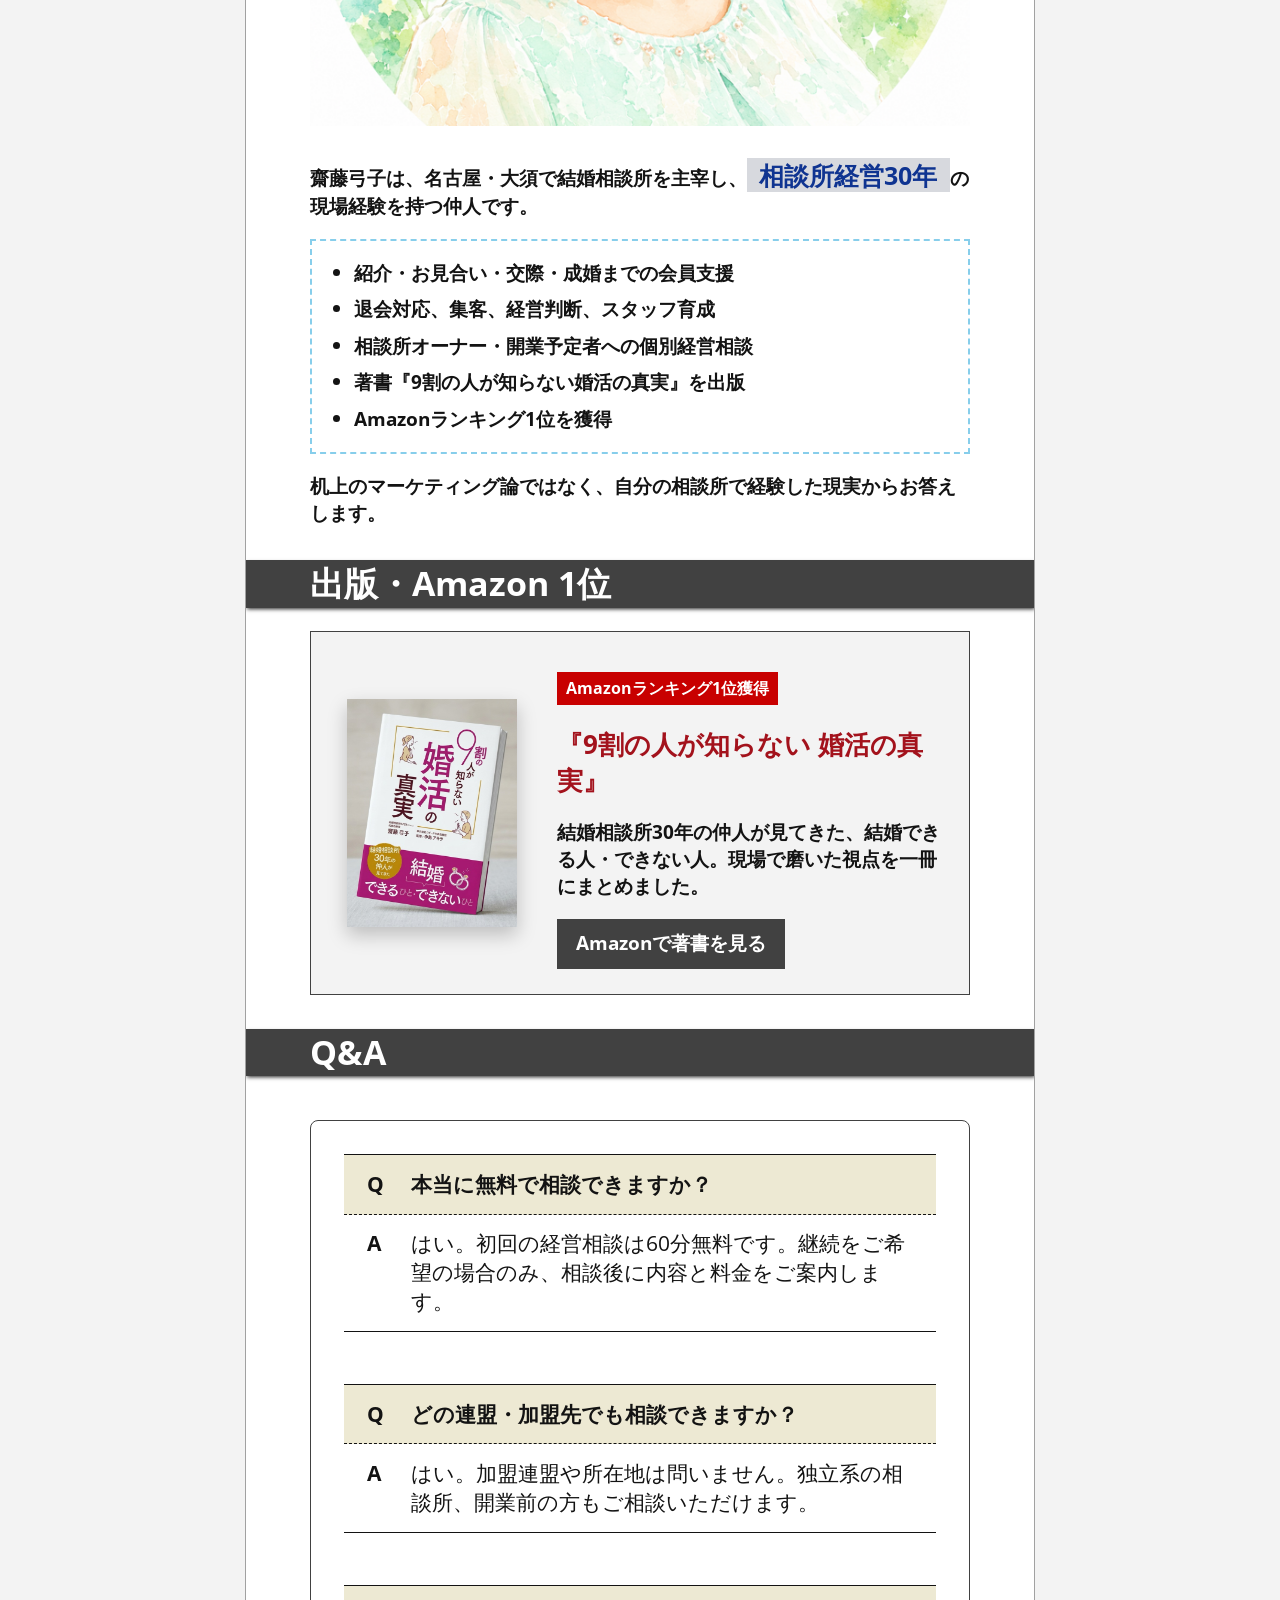
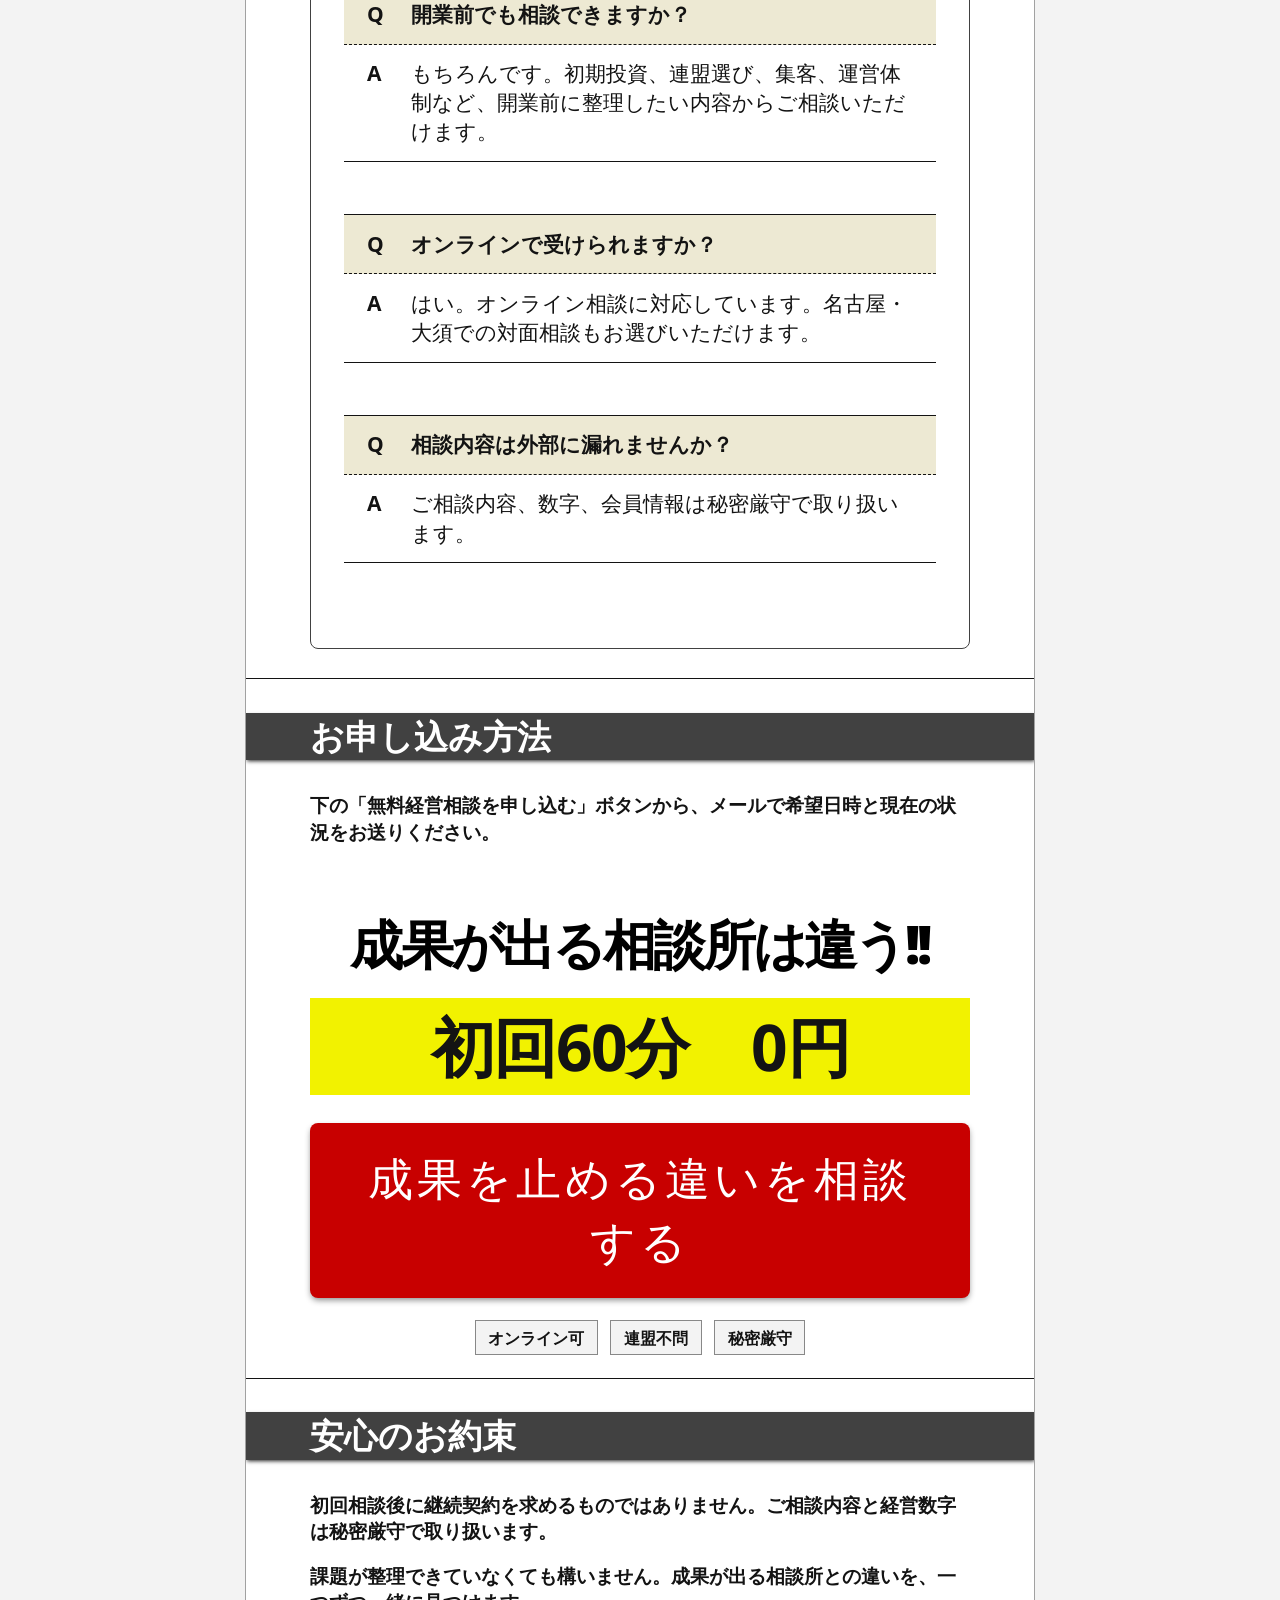
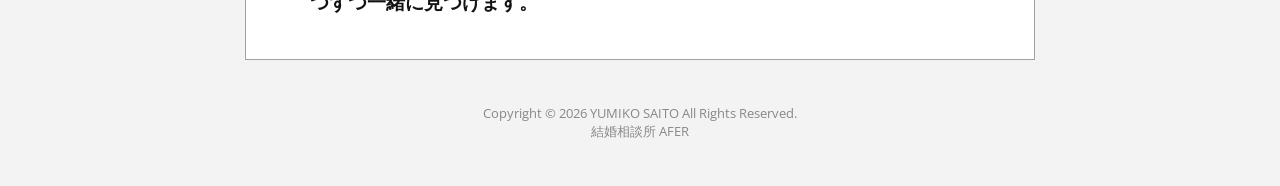
==== commit f4b94fcc: "Fix mobile price line wrapping" ====
--- a/pattern-02-reference/index.html
+++ b/pattern-02-reference/index.html
@@ -9,7 +9,7 @@
   <link rel="preconnect" href="https://fonts.googleapis.com">
   <link rel="preconnect" href="https://fonts.gstatic.com" crossorigin>
   <link href="https://fonts.googleapis.com/css2?family=Open+Sans:wght@400;600;700&amp;display=swap" rel="stylesheet">
-  <link rel="stylesheet" href="styles.css?v=dragon-1">
+  <link rel="stylesheet" href="styles.css?v=price-fix-1">
 </head>
 <body class="frame sans-serif">
   <main class="body body-border width-790">
--- a/pattern-02-reference/styles.css
+++ b/pattern-02-reference/styles.css
@@ -9,8 +9,8 @@
 .box{overflow:hidden;margin-bottom:1.6em;padding:1.6em;border:1px solid #414141;border-radius:4px;background:#f3f3f3}.box h4{width:calc(100% + 44px);margin:0 0 -.5em -22px;padding:0 38px .2em}.box h5{margin-top:1.2em}.profile-media{width:100%;aspect-ratio:841/642;overflow:hidden}.profile-media img{width:100%;height:100%;object-fit:cover}.koushiwaku{padding:1em 1em 1em 2.2em;border:2px skyblue dashed}.koushiwaku li+li{margin-top:.5em}
 .publication{padding:1.6em;display:grid;grid-template-columns:190px 1fr;gap:30px;align-items:center;border:1px solid #414141;background:#f3f3f3}.publication>img{width:170px;margin:auto;box-shadow:0 8px 18px rgba(0,0,0,.22)}.publication h5{margin:0}.publication h5>*{display:block}.publication-rank{width:max-content;padding:.35em .6em;color:#fff;background:#c80000;font-size:.82em;font-weight:700}.publication b{margin:.8em 0;font-size:1.35em;color:#a3121c}.publication a{width:max-content;margin-top:1em;padding:.6em 1em;color:#fff;background:#414141;font-weight:700}
 .qa{overflow:hidden}.qa dl{padding:1.6em;border:1px solid #414141;border-radius:8px}.qa dt{font-weight:bold;position:relative;padding:.7em 1em .7em 3.2em;border-top:1px solid;border-bottom:1px dashed;background:#ede9d3}.qa dt:before{font-weight:bold;position:absolute;left:1.1em;content:"Q"}.qa dd{position:relative;margin:0 0 2.5em;padding:.7em 1em .7em 3.2em;border-bottom:1px solid}.qa dd:before{font-weight:bold;position:absolute;left:1.1em;content:"A"}
-.nedan{display:block;margin:0;font-size:2.5em;background:#f2f200;text-align:center}.subscribe-btn{font-size:2.4em;margin-bottom:.5em;text-align:center;letter-spacing:4px;color:#fff;border-radius:8px;background:#c80000;box-shadow:0 3px 6px -1px #888}.subscribe-btn a{display:block;padding:.55em .89em}.trust-row{display:flex;justify-content:center;gap:12px;margin:1.4em 0}.trust-row span{padding:.35em .8em;border:1px solid #888;background:#f3f3f3;font-weight:700}.footer{padding:1.5em 0 3.5em;color:#888;background:#f3f3f3;text-align:center;font-size:.8em}
+.nedan{display:block;margin:0;padding:.18em .08em;font-size:clamp(2.2rem,7vw,4rem);line-height:1.15;letter-spacing:-.025em;white-space:nowrap;background:#f2f200;text-align:center}.subscribe-btn{font-size:2.4em;margin-bottom:.5em;text-align:center;letter-spacing:4px;color:#fff;border-radius:8px;background:#c80000;box-shadow:0 3px 6px -1px #888}.subscribe-btn a{display:block;padding:.55em .89em}.trust-row{display:flex;justify-content:center;gap:12px;margin:1.4em 0}.trust-row span{padding:.35em .8em;border:1px solid #888;background:#f3f3f3;font-weight:700}.footer{padding:1.5em 0 3.5em;color:#888;background:#f3f3f3;text-align:center;font-size:.8em}
 @media screen and (min-width:760px){.body.width-790{width:790px;padding:0}.body.width-790 .wrapper{padding:0 4em}.body.width-790 h3{font-size:2.1em;width:790px;margin-left:-64px;padding:0 64px}.body.width-790 h4,.body.width-790 .fs-h4{font-size:1.5em}.body.width-790 h5{font-size:1.2em}.body.width-790 .wrapper>h4,.body.width-790 .wrapper>.border,.body.width-790 .wrapper>hr,.body.width-790 [class*="bg"]{width:790px;margin-left:-64px;padding-right:64px;padding-left:64px}.body.width-790 .box{padding:1.6em 3.2em}.body.width-790 .box h4{width:855px;margin-left:-51px;padding-right:68px;padding-left:68px}.body.width-790 .subscribe-btn{font-size:2.8em}}
 @media screen and (min-width:960px){.body{font-size:16px}}
-@media screen and (max-width:759px){.frame .body.width-790{border-width:0 0 1px}.wrapper>.box,.wrapper>.qa,.wrapper>*:not(h3):not([class*="bg"]):not(h4):not(.border):not(hr){margin-right:14px;margin-left:14px}.topimage span{font-size:7vw}.headline-block{padding-right:.8em!important;padding-left:.8em!important}.otodo{font-size:clamp(1.25em,6.2vw,2em);grid-template-columns:29% 1fr}.kougi .hl-label{font-size:.56em}.jikan{font-size:.5em}.slide-frame,.slide-placeholder{margin-right:14px!important;margin-left:14px!important;width:calc(100% - 28px)}.slide-placeholder{padding:18px}.slide-placeholder b{font-size:1.15em}.doudesu{padding:0 1em;border-width:7px}.publication{grid-template-columns:105px 1fr;gap:16px;padding:1em}.publication>img{width:95px}.publication b{font-size:1.05em}.publication h5{font-size:.9em}.qa dl{padding:.7em}.qa dt,.qa dd{padding-left:2.6em}.qa dt:before,.qa dd:before{left:.8em}.nedan{font-size:1.7em}.subscribe-btn{font-size:1.25em}.trust-row{gap:5px}.trust-row span{padding:.3em .5em;font-size:.75em}}
+@media screen and (max-width:759px){.frame .body.width-790{border-width:0 0 1px}.wrapper>.box,.wrapper>.qa,.wrapper>*:not(h3):not([class*="bg"]):not(h4):not(.border):not(hr){margin-right:14px;margin-left:14px}.topimage span{font-size:7vw}.headline-block{padding-right:.8em!important;padding-left:.8em!important}.otodo{font-size:clamp(1.25em,6.2vw,2em);grid-template-columns:29% 1fr}.kougi .hl-label{font-size:.56em}.jikan{font-size:.5em}.slide-frame,.slide-placeholder{margin-right:14px!important;margin-left:14px!important;width:calc(100% - 28px)}.slide-placeholder{padding:18px}.slide-placeholder b{font-size:1.15em}.doudesu{padding:0 1em;border-width:7px}.publication{grid-template-columns:105px 1fr;gap:16px;padding:1em}.publication>img{width:95px}.publication b{font-size:1.05em}.publication h5{font-size:.9em}.qa dl{padding:.7em}.qa dt,.qa dd{padding-left:2.6em}.qa dt:before,.qa dd:before{left:.8em}.nedan{font-size:clamp(1.75rem,9vw,2.45rem)}.subscribe-btn{font-size:1.25em}.trust-row{gap:5px}.trust-row span{padding:.3em .5em;font-size:.75em}}
 @media screen and (max-width:414px){.sub{font-size:1.5em}}
